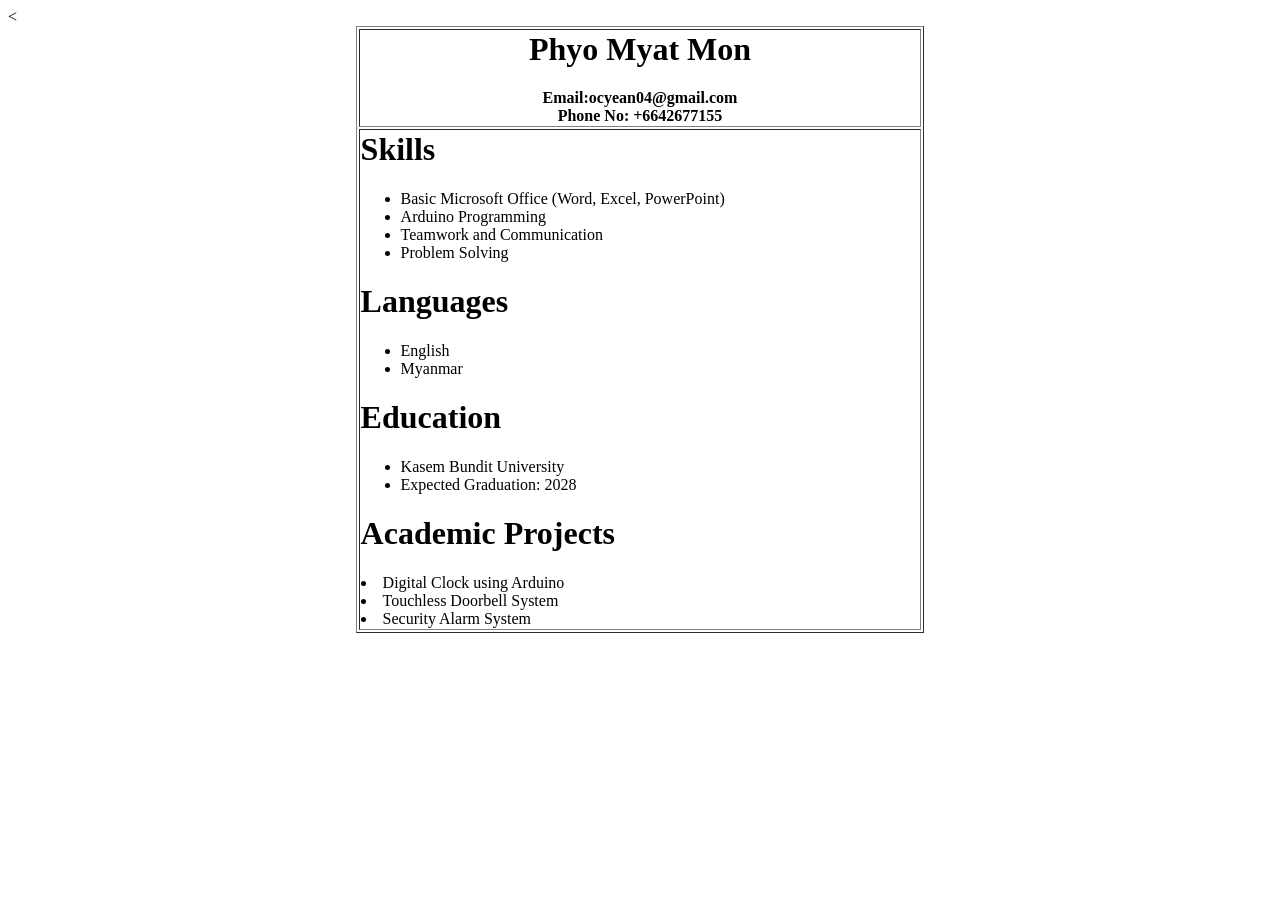
==== resume.html @ 6862b9f5 "Add files via upload" ====
<<!DOCTYPE html>
<html lang="en">
<head>
    <meta charset="UTF-8">
    <meta http-equiv="X-UA-Compatible" content="IE=edge">
    <meta name="viewport" content="width=device-width, initial-scale=1.0">
    <title>My CV</title>
</head>
<body>
    <table align="center", width="45%", border="1">
        <tr>
            <th>
                <h1>Phyo Myat Mon</h1>
                Email:ocyean04@gmail.com <br>
                Phone No: +6642677155
            </th>
        </tr>
        <td>
            <table>
                <h1>
                    Skills
                </h1>
                <ul>
                    <li>Basic Microsoft Office (Word, Excel, PowerPoint)</li>
                    <li>Arduino Programming</li>
                    <li>Teamwork and Communication</li>
                    <li>Problem Solving</li>
                </ul>
                <h1>Languages</h1>
                <ul>
                    <li>English</li>
                    <li>Myanmar</li>
                </ul>
                <h1>Education</h1>
                <ul>
                    <li>Kasem Bundit University</li>
                    <li>Expected Graduation: 2028</li>
                </ul>
                <h1>Academic Projects</h1>
                <li>Digital Clock using Arduino</li>
                 <li>Touchless Doorbell System</li>
                 <li>Security Alarm System</li>
                </li>
                
</body>
</html>
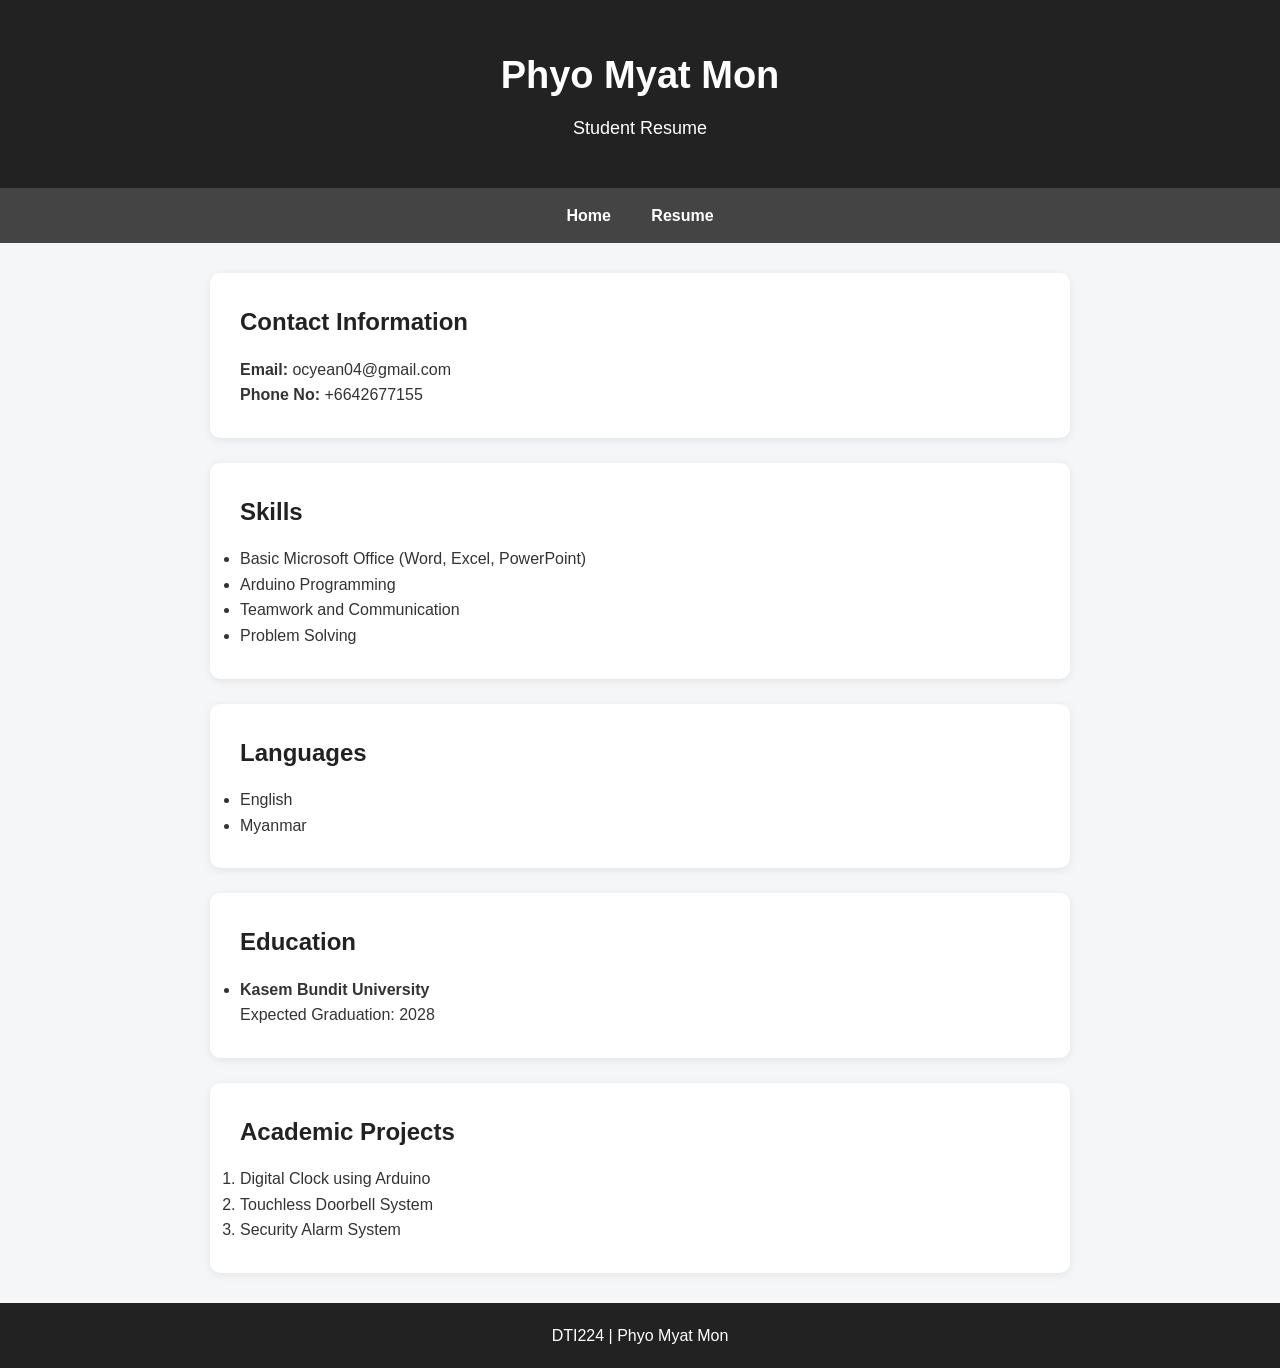
==== commit aa4de834: "Add files via upload" ====
--- a/resume.html
+++ b/resume.html
@@ -1,46 +1,72 @@
-<<!DOCTYPE html>
-<html lang="en">
-<head>
-    <meta charset="UTF-8">
-    <meta http-equiv="X-UA-Compatible" content="IE=edge">
-    <meta name="viewport" content="width=device-width, initial-scale=1.0">
-    <title>My CV</title>
-</head>
-<body>
-    <table align="center", width="45%", border="1">
-        <tr>
-            <th>
-                <h1>Phyo Myat Mon</h1>
-                Email:ocyean04@gmail.com <br>
-                Phone No: +6642677155
-            </th>
-        </tr>
-        <td>
-            <table>
-                <h1>
-                    Skills
-                </h1>
-                <ul>
-                    <li>Basic Microsoft Office (Word, Excel, PowerPoint)</li>
-                    <li>Arduino Programming</li>
-                    <li>Teamwork and Communication</li>
-                    <li>Problem Solving</li>
-                </ul>
-                <h1>Languages</h1>
-                <ul>
-                    <li>English</li>
-                    <li>Myanmar</li>
-                </ul>
-                <h1>Education</h1>
-                <ul>
-                    <li>Kasem Bundit University</li>
-                    <li>Expected Graduation: 2028</li>
-                </ul>
-                <h1>Academic Projects</h1>
-                <li>Digital Clock using Arduino</li>
-                 <li>Touchless Doorbell System</li>
-                 <li>Security Alarm System</li>
-                </li>
-                
-</body>
-</html>+<!DOCTYPE html>
+<html lang="en">
+<head>
+    <meta charset="UTF-8">
+    <meta name="viewport" content="width=device-width, initial-scale=1.0">
+    <title>Resume - Phyo Myat Mon</title>
+    <link rel="stylesheet" href="style.css">
+</head>
+
+<body>
+
+    <header>
+        <h1>Phyo Myat Mon</h1>
+        <p>Student Resume</p>
+    </header>
+
+    <nav>
+        <a href="index.html">Home</a>
+        <a href="resume.html">Resume</a>
+    </nav>
+
+    <main>
+        <section>
+            <h2>Contact Information</h2>
+            <p><strong>Email:</strong> ocyean04@gmail.com</p>
+            <p><strong>Phone No:</strong> +6642677155</p>
+        </section>
+
+        <section>
+            <h2>Skills</h2>
+            <ul>
+                <li>Basic Microsoft Office (Word, Excel, PowerPoint)</li>
+                <li>Arduino Programming</li>
+                <li>Teamwork and Communication</li>
+                <li>Problem Solving</li>
+            </ul>
+        </section>
+
+        <section>
+            <h2>Languages</h2>
+            <ul>
+                <li>English</li>
+                <li>Myanmar</li>
+            </ul>
+        </section>
+
+        <section>
+            <h2>Education</h2>
+            <ul>
+                <li>
+                    <strong>Kasem Bundit University</strong><br>
+                    Expected Graduation: 2028
+                </li>
+            </ul>
+        </section>
+
+        <section>
+            <h2>Academic Projects</h2>
+            <ol>
+                <li>Digital Clock using Arduino</li>
+                <li>Touchless Doorbell System</li>
+                <li>Security Alarm System</li>
+            </ol>
+        </section>
+    </main>
+
+    <footer>
+        <p>DTI224 | Phyo Myat Mon</p>
+    </footer>
+
+</body>
+</html>
--- a/style.css
+++ b/style.css
@@ -0,0 +1,101 @@
+* {
+    box-sizing: border-box;
+    margin: 0;
+    padding: 0;
+}
+
+body {
+    font-family: Arial, sans-serif;
+    background: #f4f6f8;
+    color: #333;
+    line-height: 1.6;
+}
+
+header {
+    background: #222;
+    color: white;
+    text-align: center;
+    padding: 45px 20px;
+}
+
+header h1 {
+    font-size: 38px;
+    margin-bottom: 8px;
+}
+
+header p {
+    font-size: 18px;
+}
+
+nav {
+    background: #444;
+    text-align: center;
+    padding: 15px;
+}
+
+nav a {
+    color: white;
+    text-decoration: none;
+    margin: 0 18px;
+    font-weight: bold;
+}
+
+nav a:hover {
+    text-decoration: underline;
+}
+
+main {
+    max-width: 900px;
+    margin: 30px auto;
+    padding: 0 20px;
+}
+
+section {
+    background: white;
+    padding: 30px;
+    margin-bottom: 25px;
+    border-radius: 10px;
+    box-shadow: 0 2px 8px rgba(0, 0, 0, 0.08);
+}
+
+section h2 {
+    margin-bottom: 15px;
+    color: #222;
+}
+
+.welcome {
+    text-align: center;
+}
+
+.assignment {
+    border: 1px solid #ddd;
+    padding: 18px;
+    margin-top: 15px;
+    border-radius: 8px;
+}
+
+.assignment h3 {
+    margin-bottom: 8px;
+}
+
+.assignment a {
+    display: inline-block;
+    margin-top: 8px;
+    background: #222;
+    color: white;
+    padding: 8px 15px;
+    text-decoration: none;
+    border-radius: 5px;
+}
+
+.assignment a:hover {
+    background: #666;
+}
+
+footer {
+    text-align: center;
+    background: #222;
+    color: white;
+    padding: 20px;
+    margin-top: 30px;
+}
